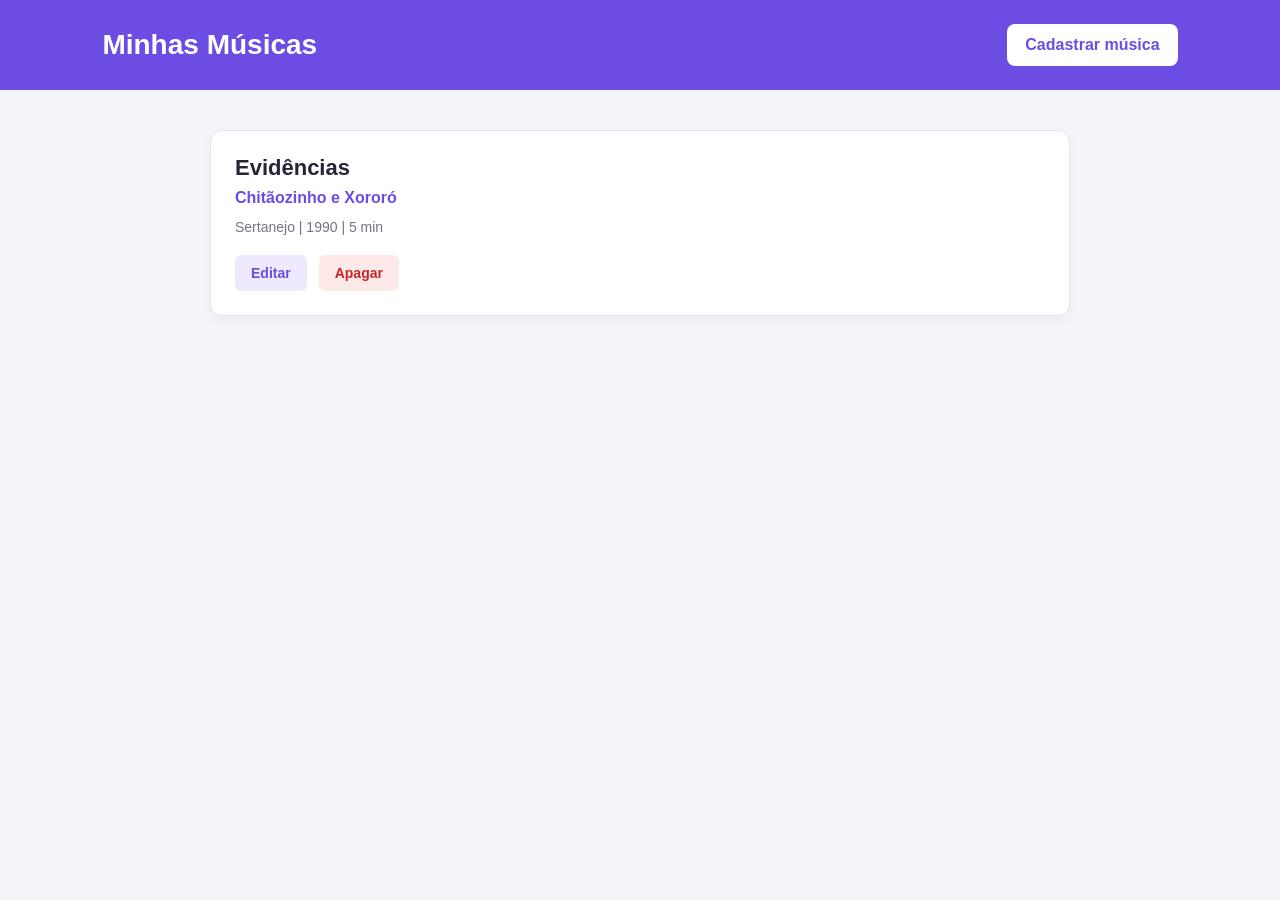
==== index.html @ d1ebc9b6 "Initial commit" ====
<!DOCTYPE html>
<html lang="pt-BR">
<head>
    <meta charset="UTF-8">
    <meta name="viewport" content="width=device-width, initial-scale=1.0">
    <title>Minhas Músicas</title>
    <link rel="stylesheet" href="index.css">
</head>
<body>
    <header>
        <h1>Minhas Músicas</h1>
        <a class="cadastrar" href="cadastrar.html">Cadastrar música</a>
    </header>

    <main>
        <section id="listaMusicas">
            <article class="musica">
                <h2>Evidências</h2>
                <p class="artista">Chitãozinho e Xororó</p>
                <p class="detalhes">Sertanejo | 1990 | 5 min</p>
                <div class="acoes">
                    <a class="editar" href="editar.html?id=1">Editar</a>
                    <button class="apagar">Apagar</button>
                </div>
            </article>
        </section>
    </main>

    <script src="index.js"></script>
</body>
</html>
---- index.css ----
* {
    margin: 0;
    padding: 0;
    box-sizing: border-box;
}

body {
    font-family: Arial, sans-serif;
    background-color: #f4f5f9;
    color: #252538;
    min-height: 100vh;
}

header {
    background-color: #6c4ce3;
    color: white;
    padding: 24px 8%;
    display: flex;
    justify-content: space-between;
    align-items: center;
    gap: 20px;
    flex-wrap: wrap;
}

header h1 {
    font-size: 28px;
}

.cadastrar {
    background-color: white;
    color: #6c4ce3;
    text-decoration: none;
    padding: 12px 18px;
    border-radius: 8px;
    font-weight: bold;
    transition: background-color 0.2s;
}

.cadastrar:hover {
    background-color: #eee9ff;
}

main {
    max-width: 900px;
    margin: 40px auto;
    padding: 0 20px;
}

#listaMusicas {
    display: flex;
    flex-direction: column;
    gap: 20px;
}

.musica {
    background-color: white;
    padding: 24px;
    border-radius: 12px;
    border: 1px solid #e5e5ef;
    box-shadow: 0 4px 12px rgba(0, 0, 0, 0.04);
}

.musica h2 {
    font-size: 22px;
    margin-bottom: 8px;
}

.artista {
    color: #6c4ce3;
    font-weight: bold;
    margin-bottom: 12px;
}

.detalhes {
    color: #737386;
    font-size: 14px;
    margin-bottom: 20px;
}

.acoes {
    display: flex;
    align-items: center;
    gap: 12px;
}

.editar,
.apagar {
    display: inline-block;
    border: none;
    border-radius: 6px;
    padding: 10px 16px;
    font-size: 14px;
    font-weight: bold;
    text-decoration: none;
    cursor: pointer;
    transition: background-color 0.2s;
}

.editar {
    background-color: #eee9ff;
    color: #6c4ce3;
}

.editar:hover {
    background-color: #ddd3ff;
}

.apagar {
    background-color: #ffe8e8;
    color: #c62828;
}

.apagar:hover {
    background-color: #ffd3d3;
}

@media (max-width: 600px) {
    header {
        padding: 20px;
        flex-direction: column;
        align-items: flex-start;
    }

    header h1 {
        font-size: 24px;
    }

    main {
        margin: 24px auto;
    }

    .musica {
        padding: 18px;
    }
}
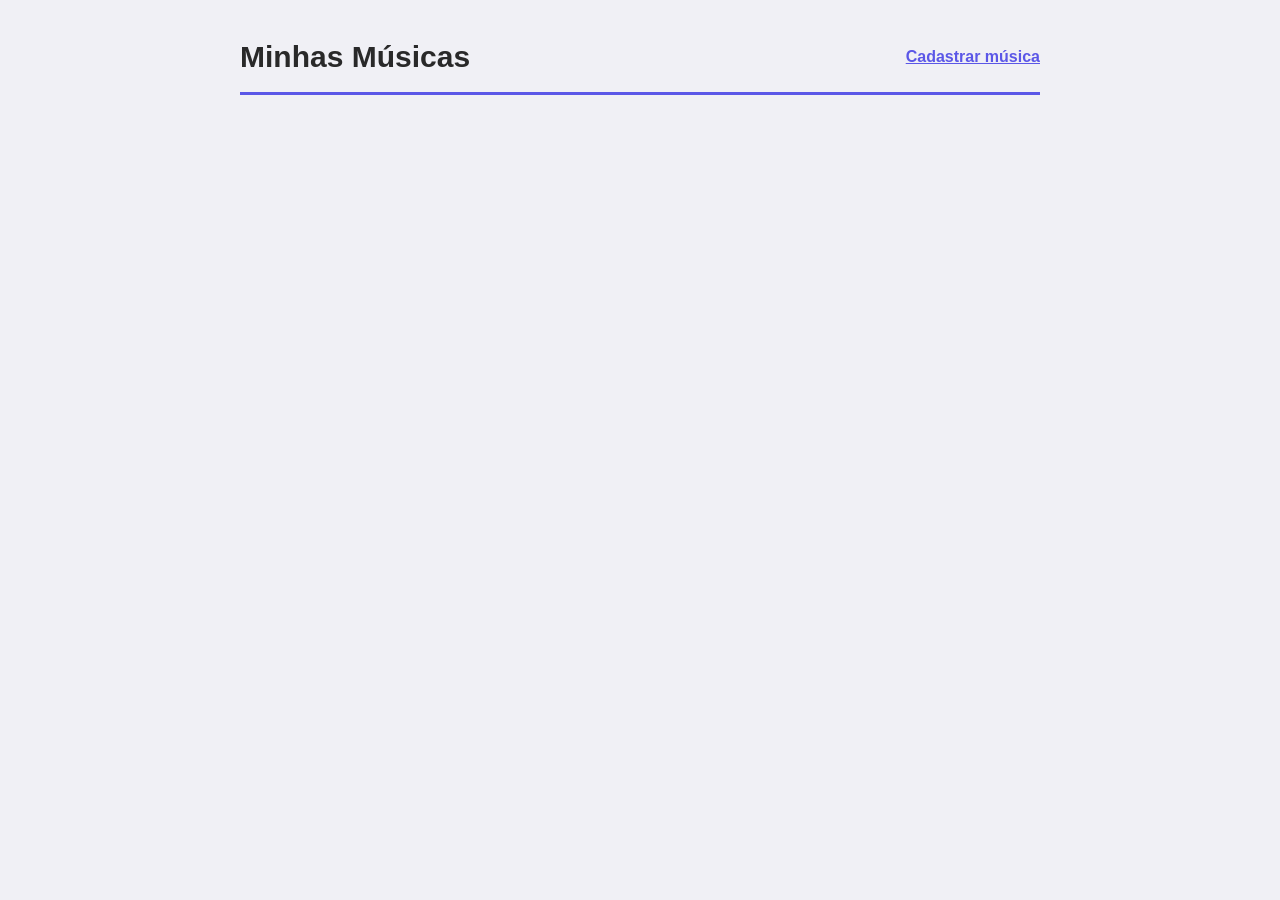
==== commit e5146a2e: "teste" ====
--- a/index.html
+++ b/index.html
@@ -1,4 +1,3 @@
-
 <!DOCTYPE html>
 <html lang="pt-BR">
 <head>
@@ -8,25 +7,20 @@
     <link rel="stylesheet" href="index.css">
 </head>
 <body>
-    <header>
+
+    <header class="cabecalho">
         <h1>Minhas Músicas</h1>
-        <a class="cadastrar" href="cadastrar.html">Cadastrar música</a>
+        <a id="botaoCadastrar" class="link-cadastrar" href="cadastrar.html">
+            Cadastrar música
+        </a>
     </header>
 
     <main>
         <section id="listaMusicas">
-            <article class="musica">
-                <h2>Evidências</h2>
-                <p class="artista">Chitãozinho e Xororó</p>
-                <p class="detalhes">Sertanejo | 1990 | 5 min</p>
-                <div class="acoes">
-                    <a class="editar" href="editar.html?id=1">Editar</a>
-                    <button class="apagar">Apagar</button>
-                </div>
-            </article>
+
         </section>
     </main>
 
     <script src="index.js"></script>
 </body>
-</html>
+</html>
--- a/index.css
+++ b/index.css
@@ -6,131 +6,115 @@
 }
 
 body {
-    font-family: Arial, sans-serif;
-    background-color: #f4f5f9;
-    color: #252538;
-    min-height: 100vh;
+    font-family: Arial, Helvetica, sans-serif;
+    background-color: #f0f0f5;
+    color: #292929;
+    padding: 40px 20px;
 }
 
-header {
-    background-color: #6c4ce3;
-    color: white;
-    padding: 24px 8%;
+.cabecalho {
+    max-width: 800px;
+    margin: 0 auto 24px;
+    padding-bottom: 18px;
+    border-bottom: 3px solid #5b57e7;
     display: flex;
+    align-items: center;
     justify-content: space-between;
-    align-items: center;
-    gap: 20px;
-    flex-wrap: wrap;
+    gap: 16px;
 }
 
-header h1 {
-    font-size: 28px;
+.cabecalho h1 {
+    font-size: 30px;
 }
 
-.cadastrar {
-    background-color: white;
-    color: #6c4ce3;
-    text-decoration: none;
-    padding: 12px 18px;
-    border-radius: 8px;
+.link-cadastrar {
+    color: #5b57e7;
     font-weight: bold;
-    transition: background-color 0.2s;
-}
-
-.cadastrar:hover {
-    background-color: #eee9ff;
+    text-decoration: underline;
 }
 
 main {
-    max-width: 900px;
-    margin: 40px auto;
-    padding: 0 20px;
+    max-width: 800px;
+    margin: 0 auto;
 }
 
 #listaMusicas {
     display: flex;
     flex-direction: column;
-    gap: 20px;
+    gap: 16px;
 }
 
 .musica {
-    background-color: white;
-    padding: 24px;
-    border-radius: 12px;
-    border: 1px solid #e5e5ef;
-    box-shadow: 0 4px 12px rgba(0, 0, 0, 0.04);
+    background-color: #ffffff;
+    border: 2px solid #d0d0dc;
+    border-radius: 10px;
+    padding: 18px 20px;
 }
 
 .musica h2 {
-    font-size: 22px;
-    margin-bottom: 8px;
+    font-size: 23px;
+    margin-bottom: 4px;
 }
 
 .artista {
-    color: #6c4ce3;
-    font-weight: bold;
-    margin-bottom: 12px;
+    font-size: 17px;
+    margin-bottom: 5px;
 }
 
 .detalhes {
-    color: #737386;
     font-size: 14px;
-    margin-bottom: 20px;
+    color: #777777;
+    margin-bottom: 14px;
 }
 
 .acoes {
     display: flex;
     align-items: center;
-    gap: 12px;
+    gap: 10px;
 }
 
 .editar,
 .apagar {
     display: inline-block;
-    border: none;
+    background-color: #ffffff;
+    border: 2px solid;
     border-radius: 6px;
-    padding: 10px 16px;
+    padding: 8px 15px;
     font-size: 14px;
     font-weight: bold;
     text-decoration: none;
     cursor: pointer;
-    transition: background-color 0.2s;
 }
 
 .editar {
-    background-color: #eee9ff;
-    color: #6c4ce3;
+    color: #5b57e7;
+    border-color: #5b57e7;
+}
+
+.apagar {
+    color: #d92d20;
+    border-color: #d92d20;
 }
 
 .editar:hover {
-    background-color: #ddd3ff;
-}
-
-.apagar {
-    background-color: #ffe8e8;
-    color: #c62828;
+    background-color: #f0efff;
 }
 
 .apagar:hover {
-    background-color: #ffd3d3;
+    background-color: #fff0ee;
 }
 
-@media (max-width: 600px) {
-    header {
-        padding: 20px;
-        flex-direction: column;
-        align-items: flex-start;
+@media (max-width: 500px) {
+    body {
+        padding: 24px 14px;
     }
 
-    header h1 {
-        font-size: 24px;
+    .cabecalho {
+        align-items: flex-start;
+        flex-direction: column;
     }
 
-    main {
-        margin: 24px auto;
-    }
-
-    .musica {
-        padding: 18px;
+    .cabecalho h1 {
+        font-size: 26px;
     }
 }
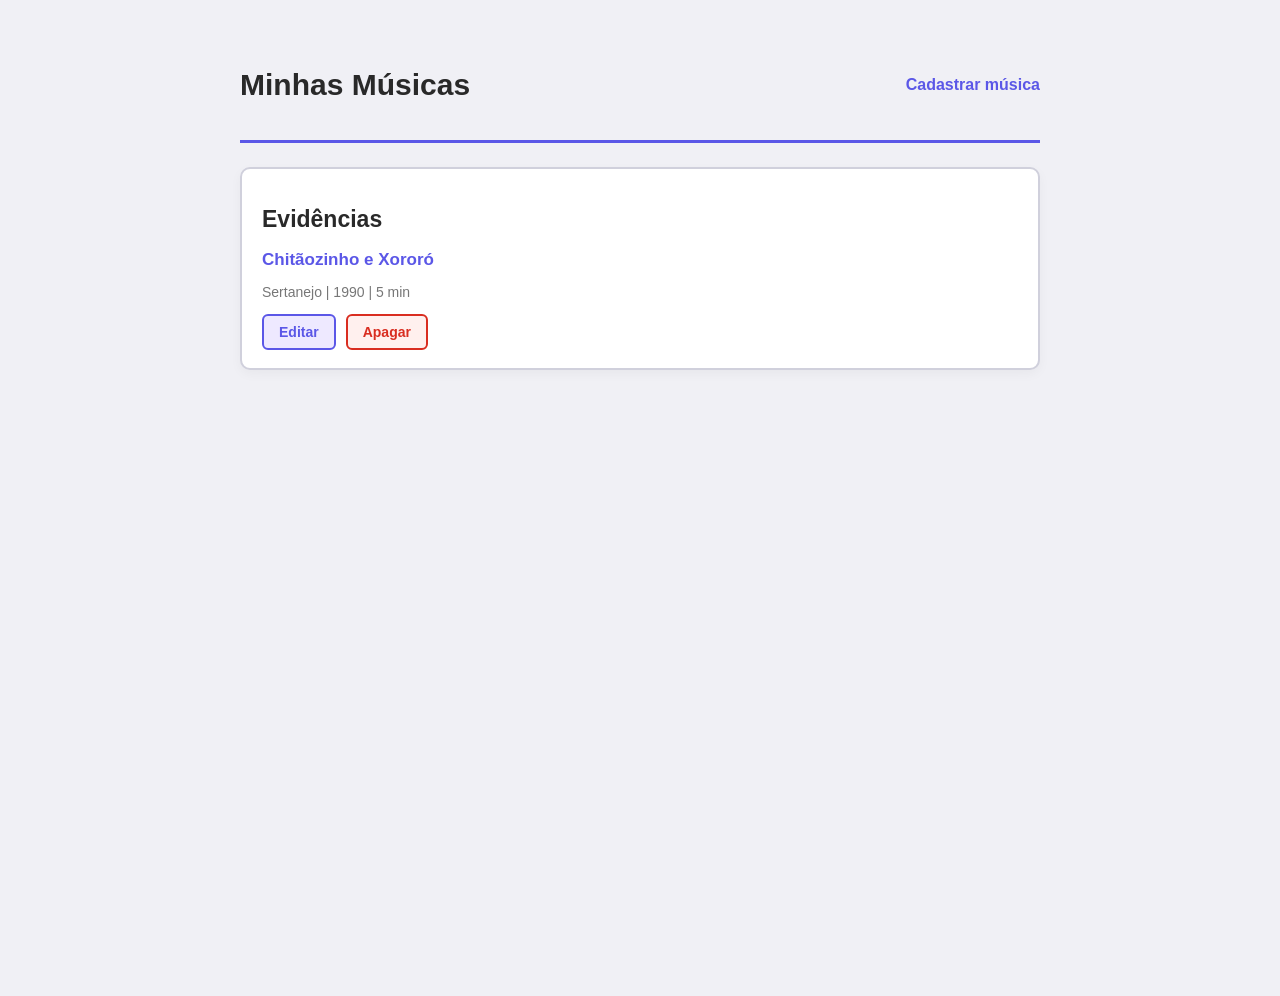
==== commit aeca3c46: "codigo certo" ====
--- a/index.html
+++ b/index.html
@@ -1,15 +1,19 @@
+
 <!DOCTYPE html>
 <html lang="pt-BR">
+
 <head>
     <meta charset="UTF-8">
     <meta name="viewport" content="width=device-width, initial-scale=1.0">
     <title>Minhas Músicas</title>
     <link rel="stylesheet" href="index.css">
 </head>
+
 <body>
 
     <header class="cabecalho">
         <h1>Minhas Músicas</h1>
+
         <a id="botaoCadastrar" class="link-cadastrar" href="cadastrar.html">
             Cadastrar música
         </a>
@@ -18,9 +22,23 @@
     <main>
         <section id="listaMusicas">
 
+            <article class="musica">
+                <h2>Evidências</h2>
+
+                <p class="artista">Chitãozinho e Xororó</p>
+
+                <p class="detalhes">Sertanejo | 1990 | 5 min</p>
+
+                <div class="acoes">
+                    <a class="editar" href="editar.html?id=1">Editar</a>
+                    <button class="apagar">Apagar</button>
+                </div>
+            </article>
+
         </section>
     </main>
 
     <script src="index.js"></script>
+
 </body>
-</html>+</html>
--- a/index.css
+++ b/index.css
@@ -1,14 +1,9 @@
-
-* {
-    margin: 0;
-    padding: 0;
-    box-sizing: border-box;
-}
 
 body {
     font-family: Arial, Helvetica, sans-serif;
     background-color: #f0f0f5;
     color: #292929;
+    min-height: 100vh;
     padding: 40px 20px;
 }
 
@@ -18,9 +13,10 @@
     padding-bottom: 18px;
     border-bottom: 3px solid #5b57e7;
     display: flex;
+    justify-content: space-between;
     align-items: center;
-    justify-content: space-between;
     gap: 16px;
+    flex-wrap: wrap;
 }
 
 .cabecalho h1 {
@@ -30,6 +26,12 @@
 .link-cadastrar {
     color: #5b57e7;
     font-weight: bold;
+    text-decoration: none;
+    transition: background-color 0.2s;
+}
+
+.link-cadastrar:hover {
+    background-color: #eee9ff;
     text-decoration: underline;
 }
 
@@ -49,6 +51,7 @@
     border: 2px solid #d0d0dc;
     border-radius: 10px;
     padding: 18px 20px;
+    box-shadow: 0 4px 12px rgba(0, 0, 0, 0.04);
 }
 
 .musica h2 {
@@ -57,13 +60,15 @@
 }
 
 .artista {
+    color: #5b57e7;
+    font-weight: bold;
     font-size: 17px;
     margin-bottom: 5px;
 }
 
 .detalhes {
+    color: #777777;
     font-size: 14px;
-    color: #777777;
     margin-bottom: 14px;
 }
 
@@ -84,24 +89,27 @@
     font-weight: bold;
     text-decoration: none;
     cursor: pointer;
+    transition: background-color 0.2s;
 }
 
 .editar {
     color: #5b57e7;
     border-color: #5b57e7;
-}
-
-.apagar {
-    color: #d92d20;
-    border-color: #d92d20;
+    background-color: #eee9ff;
 }
 
 .editar:hover {
     background-color: #f0efff;
 }
 
+.apagar {
+    color: #d92d20;
+    border-color: #d92d20;
+    background-color: #fff0ee;
+}
+
 .apagar:hover {
-    background-color: #fff0ee;
+    background-color: #ffd3d3;
 }
 
 @media (max-width: 500px) {
@@ -109,9 +117,17 @@
         padding: 24px 14px;
     }
 
+    main {
+        margin: 24px auto;
+    }
+
     .cabecalho {
         align-items: flex-start;
         flex-direction: column;
+    }
+
+    .musica {
+        padding: 18px;
     }
 
     .cabecalho h1 {
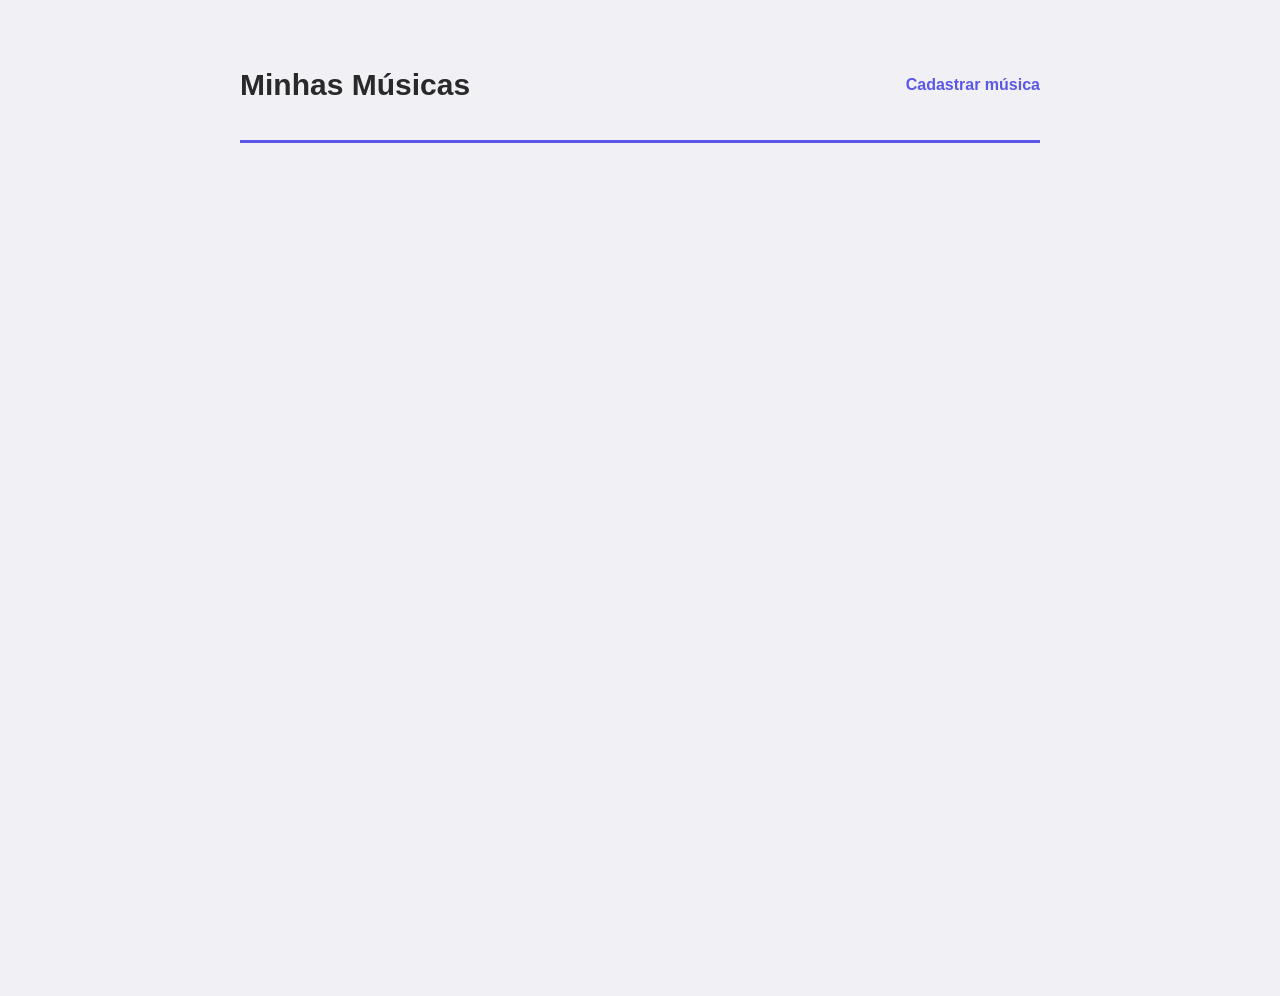
==== commit b5c577a2: "lista de musicas" ====
--- a/index.html
+++ b/index.html
@@ -22,18 +22,7 @@
     <main>
         <section id="listaMusicas">
 
-            <article class="musica">
-                <h2>Evidências</h2>
-
-                <p class="artista">Chitãozinho e Xororó</p>
-
-                <p class="detalhes">Sertanejo | 1990 | 5 min</p>
-
-                <div class="acoes">
-                    <a class="editar" href="editar.html?id=1">Editar</a>
-                    <button class="apagar">Apagar</button>
-                </div>
-            </article>
+            
 
         </section>
     </main>
